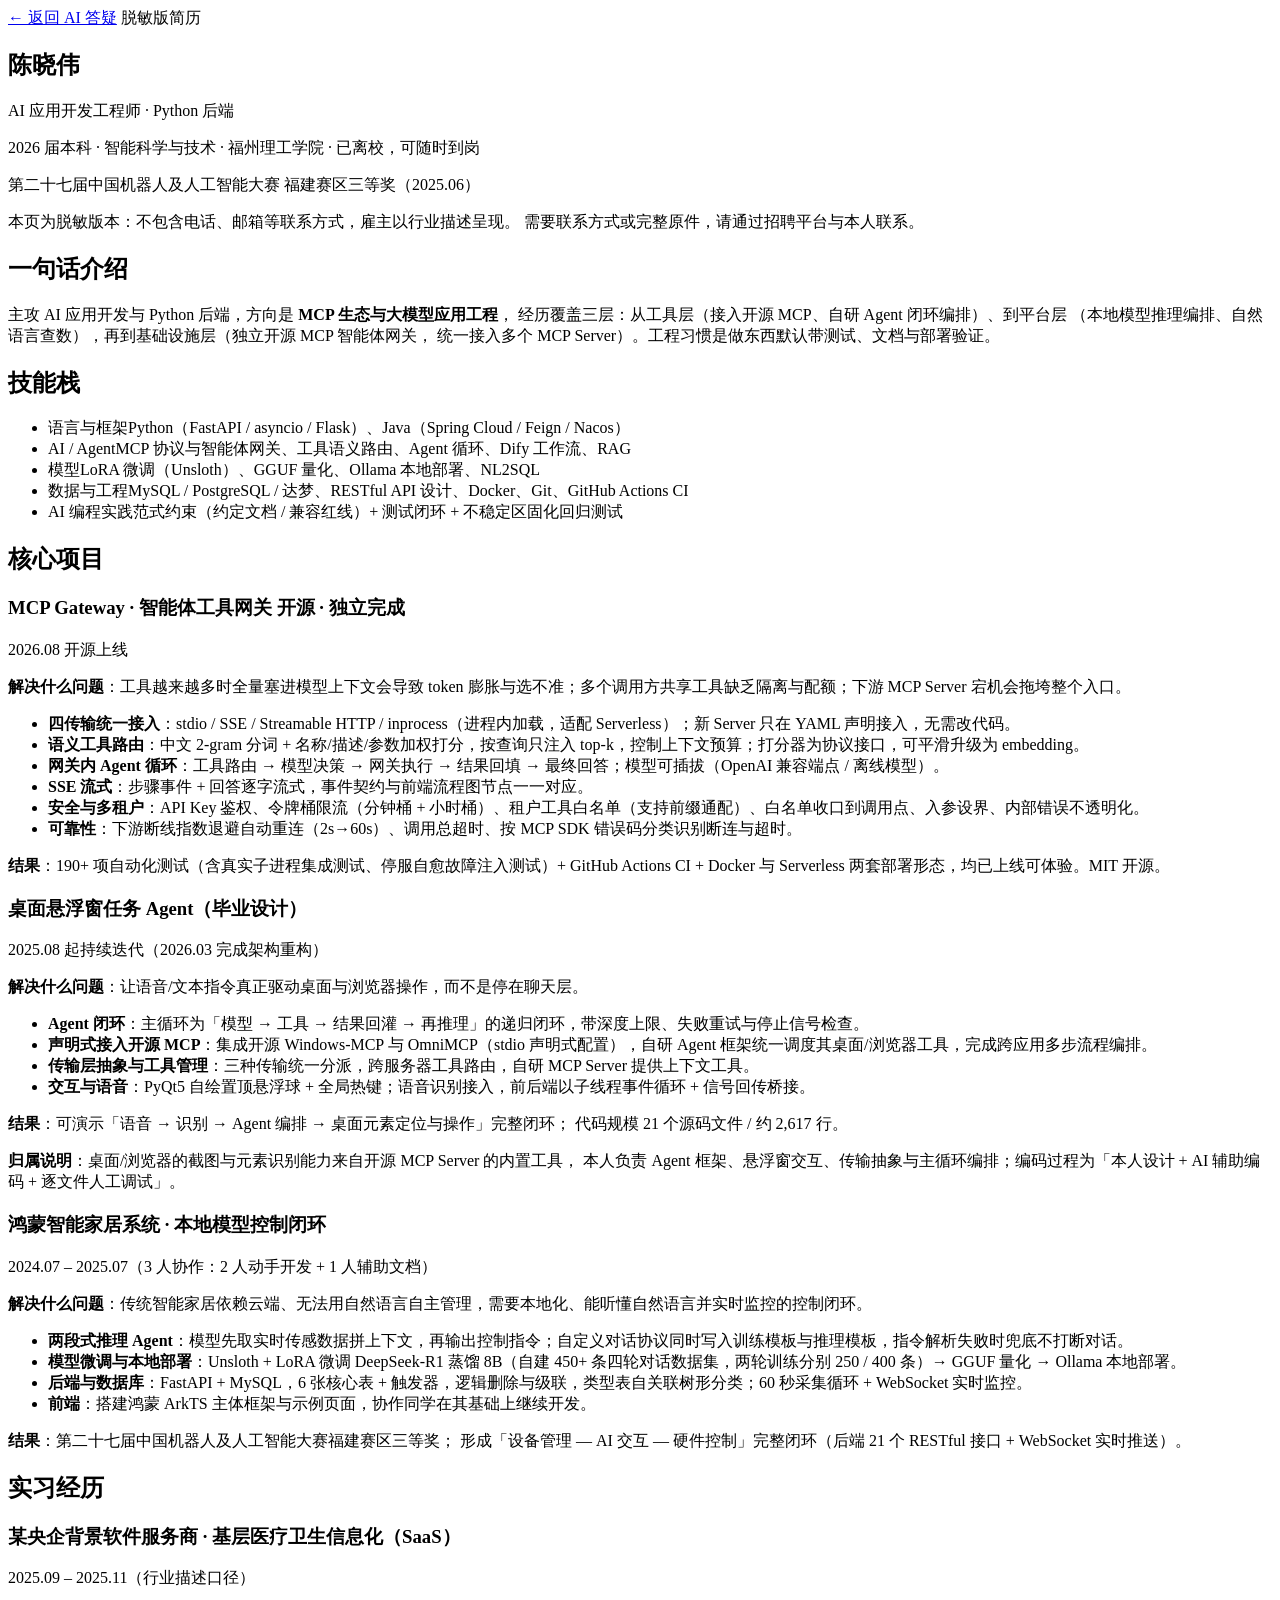
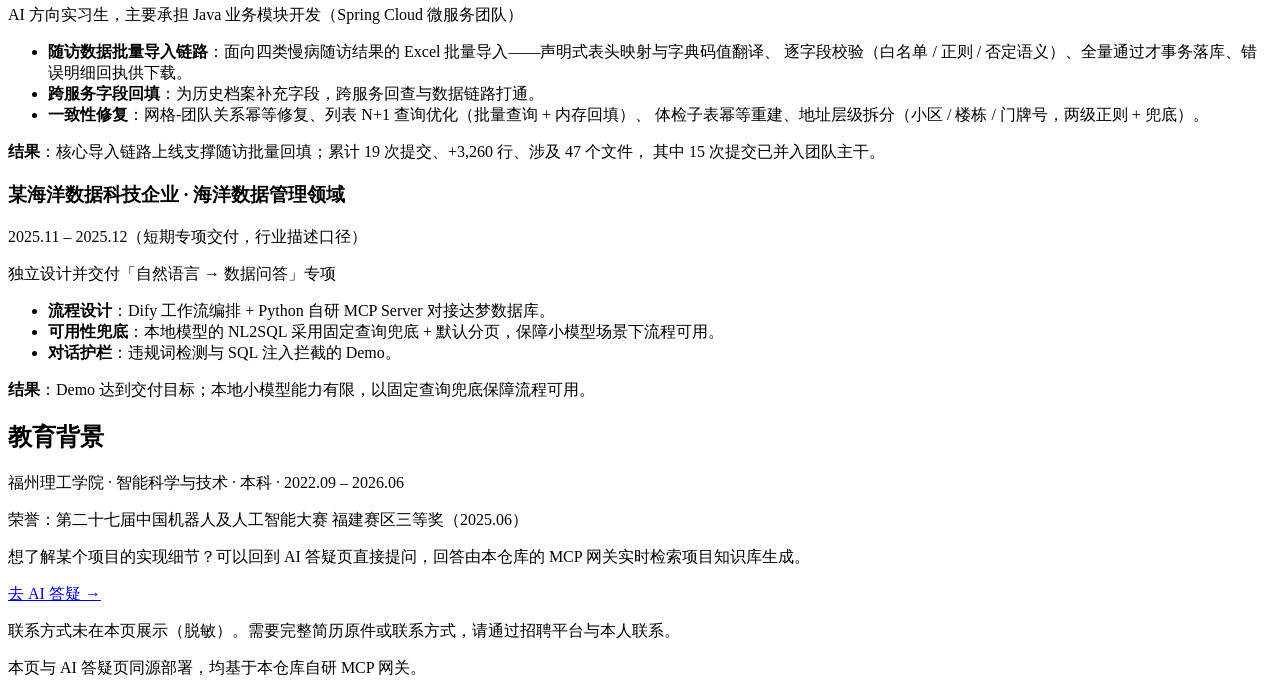
==== app/resume/index.html @ f70ac9f2 "feat(m1-m6): 简历知识库业务应用 + 线上真模型部署与成本护栏 M1 安全前置（评审报告必修项） - Agent 白名单收口进 registry.call_tool()、入参设界（ques" ====
<!DOCTYPE html>
<html lang="zh-CN">
<head>
  <meta charset="UTF-8" />
  <meta name="viewport" content="width=device-width, initial-scale=1.0, viewport-fit=cover" />
  <title>陈晓伟 · 简历（脱敏版）</title>
  <meta name="description" content="陈晓伟的简历（脱敏版）：AI 应用开发 / Python 后端方向，2026 届。" />
  <link rel="stylesheet" href="/resume/resume.css" />
</head>
<body>
  <header class="topbar">
    <a class="back" href="/chat">← 返回 AI 答疑</a>
    <span class="tag">脱敏版简历</span>
  </header>

  <main>
    <section class="hero">
      <h1>陈晓伟</h1>
      <p class="role">AI 应用开发工程师 · Python 后端</p>
      <p class="meta">
        2026 届本科 · 智能科学与技术 · 福州理工学院 · 已离校，可随时到岗
      </p>
      <p class="honor">第二十七届中国机器人及人工智能大赛 福建赛区三等奖（2025.06）</p>
      <p class="note">
        本页为脱敏版本：不包含电话、邮箱等联系方式，雇主以行业描述呈现。
        需要联系方式或完整原件，请通过招聘平台与本人联系。
      </p>
    </section>

    <section>
      <h2>一句话介绍</h2>
      <p>
        主攻 AI 应用开发与 Python 后端，方向是 <strong>MCP 生态与大模型应用工程</strong>，
        经历覆盖三层：从工具层（接入开源 MCP、自研 Agent 闭环编排）、到平台层
        （本地模型推理编排、自然语言查数），再到基础设施层（独立开源 MCP 智能体网关，
        统一接入多个 MCP Server）。工程习惯是做东西默认带测试、文档与部署验证。
      </p>
    </section>

    <section>
      <h2>技能栈</h2>
      <ul class="skills">
        <li><span class="k">语言与框架</span>Python（FastAPI / asyncio / Flask）、Java（Spring Cloud / Feign / Nacos）</li>
        <li><span class="k">AI / Agent</span>MCP 协议与智能体网关、工具语义路由、Agent 循环、Dify 工作流、RAG</li>
        <li><span class="k">模型</span>LoRA 微调（Unsloth）、GGUF 量化、Ollama 本地部署、NL2SQL</li>
        <li><span class="k">数据与工程</span>MySQL / PostgreSQL / 达梦、RESTful API 设计、Docker、Git、GitHub Actions CI</li>
        <li><span class="k">AI 编程实践</span>范式约束（约定文档 / 兼容红线）+ 测试闭环 + 不稳定区固化回归测试</li>
      </ul>
    </section>

    <section>
      <h2>核心项目</h2>

      <article class="project featured">
        <h3>MCP Gateway · 智能体工具网关 <span class="badge">开源 · 独立完成</span></h3>
        <p class="when">2026.08 开源上线</p>
        <p class="pain"><strong>解决什么问题</strong>：工具越来越多时全量塞进模型上下文会导致 token 膨胀与选不准；多个调用方共享工具缺乏隔离与配额；下游 MCP Server 宕机会拖垮整个入口。</p>
        <ul>
          <li><strong>四传输统一接入</strong>：stdio / SSE / Streamable HTTP / inprocess（进程内加载，适配 Serverless）；新 Server 只在 YAML 声明接入，无需改代码。</li>
          <li><strong>语义工具路由</strong>：中文 2-gram 分词 + 名称/描述/参数加权打分，按查询只注入 top-k，控制上下文预算；打分器为协议接口，可平滑升级为 embedding。</li>
          <li><strong>网关内 Agent 循环</strong>：工具路由 → 模型决策 → 网关执行 → 结果回填 → 最终回答；模型可插拔（OpenAI 兼容端点 / 离线模型）。</li>
          <li><strong>SSE 流式</strong>：步骤事件 + 回答逐字流式，事件契约与前端流程图节点一一对应。</li>
          <li><strong>安全与多租户</strong>：API Key 鉴权、令牌桶限流（分钟桶 + 小时桶）、租户工具白名单（支持前缀通配）、白名单收口到调用点、入参设界、内部错误不透明化。</li>
          <li><strong>可靠性</strong>：下游断线指数退避自动重连（2s→60s）、调用总超时、按 MCP SDK 错误码分类识别断连与超时。</li>
        </ul>
        <p class="result">
          <strong>结果</strong>：190+ 项自动化测试（含真实子进程集成测试、停服自愈故障注入测试）+
          GitHub Actions CI + Docker 与 Serverless 两套部署形态，均已上线可体验。MIT 开源。
        </p>
      </article>

      <article class="project">
        <h3>桌面悬浮窗任务 Agent（毕业设计）</h3>
        <p class="when">2025.08 起持续迭代（2026.03 完成架构重构）</p>
        <p class="pain"><strong>解决什么问题</strong>：让语音/文本指令真正驱动桌面与浏览器操作，而不是停在聊天层。</p>
        <ul>
          <li><strong>Agent 闭环</strong>：主循环为「模型 → 工具 → 结果回灌 → 再推理」的递归闭环，带深度上限、失败重试与停止信号检查。</li>
          <li><strong>声明式接入开源 MCP</strong>：集成开源 Windows-MCP 与 OmniMCP（stdio 声明式配置），自研 Agent 框架统一调度其桌面/浏览器工具，完成跨应用多步流程编排。</li>
          <li><strong>传输层抽象与工具管理</strong>：三种传输统一分派，跨服务器工具路由，自研 MCP Server 提供上下文工具。</li>
          <li><strong>交互与语音</strong>：PyQt5 自绘置顶悬浮球 + 全局热键；语音识别接入，前后端以子线程事件循环 + 信号回传桥接。</li>
        </ul>
        <p class="result">
          <strong>结果</strong>：可演示「语音 → 识别 → Agent 编排 → 桌面元素定位与操作」完整闭环；
          代码规模 21 个源码文件 / 约 2,617 行。
        </p>
        <p class="scope">
          <strong>归属说明</strong>：桌面/浏览器的截图与元素识别能力来自开源 MCP Server 的内置工具，
          本人负责 Agent 框架、悬浮窗交互、传输抽象与主循环编排；编码过程为「本人设计 + AI 辅助编码 + 逐文件人工调试」。
        </p>
      </article>

      <article class="project">
        <h3>鸿蒙智能家居系统 · 本地模型控制闭环</h3>
        <p class="when">2024.07 – 2025.07（3 人协作：2 人动手开发 + 1 人辅助文档）</p>
        <p class="pain"><strong>解决什么问题</strong>：传统智能家居依赖云端、无法用自然语言自主管理，需要本地化、能听懂自然语言并实时监控的控制闭环。</p>
        <ul>
          <li><strong>两段式推理 Agent</strong>：模型先取实时传感数据拼上下文，再输出控制指令；自定义对话协议同时写入训练模板与推理模板，指令解析失败时兜底不打断对话。</li>
          <li><strong>模型微调与本地部署</strong>：Unsloth + LoRA 微调 DeepSeek-R1 蒸馏 8B（自建 450+ 条四轮对话数据集，两轮训练分别 250 / 400 条）→ GGUF 量化 → Ollama 本地部署。</li>
          <li><strong>后端与数据库</strong>：FastAPI + MySQL，6 张核心表 + 触发器，逻辑删除与级联，类型表自关联树形分类；60 秒采集循环 + WebSocket 实时监控。</li>
          <li><strong>前端</strong>：搭建鸿蒙 ArkTS 主体框架与示例页面，协作同学在其基础上继续开发。</li>
        </ul>
        <p class="result">
          <strong>结果</strong>：第二十七届中国机器人及人工智能大赛福建赛区三等奖；
          形成「设备管理 — AI 交互 — 硬件控制」完整闭环（后端 21 个 RESTful 接口 + WebSocket 实时推送）。
        </p>
      </article>
    </section>

    <section>
      <h2>实习经历</h2>

      <article class="project">
        <h3>某央企背景软件服务商 · 基层医疗卫生信息化（SaaS）</h3>
        <p class="when">2025.09 – 2025.11（行业描述口径）</p>
        <p class="role-line">AI 方向实习生，主要承担 Java 业务模块开发（Spring Cloud 微服务团队）</p>
        <ul>
          <li><strong>随访数据批量导入链路</strong>：面向四类慢病随访结果的 Excel 批量导入——声明式表头映射与字典码值翻译、
            逐字段校验（白名单 / 正则 / 否定语义）、全量通过才事务落库、错误明细回执供下载。</li>
          <li><strong>跨服务字段回填</strong>：为历史档案补充字段，跨服务回查与数据链路打通。</li>
          <li><strong>一致性修复</strong>：网格-团队关系幂等修复、列表 N+1 查询优化（批量查询 + 内存回填）、
            体检子表幂等重建、地址层级拆分（小区 / 楼栋 / 门牌号，两级正则 + 兜底）。</li>
        </ul>
        <p class="result">
          <strong>结果</strong>：核心导入链路上线支撑随访批量回填；累计 19 次提交、+3,260 行、涉及 47 个文件，
          其中 15 次提交已并入团队主干。
        </p>
      </article>

      <article class="project">
        <h3>某海洋数据科技企业 · 海洋数据管理领域</h3>
        <p class="when">2025.11 – 2025.12（短期专项交付，行业描述口径）</p>
        <p class="role-line">独立设计并交付「自然语言 → 数据问答」专项</p>
        <ul>
          <li><strong>流程设计</strong>：Dify 工作流编排 + Python 自研 MCP Server 对接达梦数据库。</li>
          <li><strong>可用性兜底</strong>：本地模型的 NL2SQL 采用固定查询兜底 + 默认分页，保障小模型场景下流程可用。</li>
          <li><strong>对话护栏</strong>：违规词检测与 SQL 注入拦截的 Demo。</li>
        </ul>
        <p class="result"><strong>结果</strong>：Demo 达到交付目标；本地小模型能力有限，以固定查询兜底保障流程可用。</p>
      </article>
    </section>

    <section>
      <h2>教育背景</h2>
      <p>福州理工学院 · 智能科学与技术 · 本科 · 2022.09 – 2026.06</p>
      <p class="muted">荣誉：第二十七届中国机器人及人工智能大赛 福建赛区三等奖（2025.06）</p>
    </section>

    <section class="cta">
      <p>想了解某个项目的实现细节？可以回到 AI 答疑页直接提问，回答由本仓库的 MCP 网关实时检索项目知识库生成。</p>
      <a class="btn" href="/chat">去 AI 答疑 →</a>
    </section>

    <footer class="foot">
      <p>
        联系方式未在本页展示（脱敏）。需要完整简历原件或联系方式，请通过招聘平台与本人联系。
      </p>
      <p class="muted">本页与 AI 答疑页同源部署，均基于本仓库自研 MCP 网关。</p>
    </footer>
  </main>
</body>
</html>
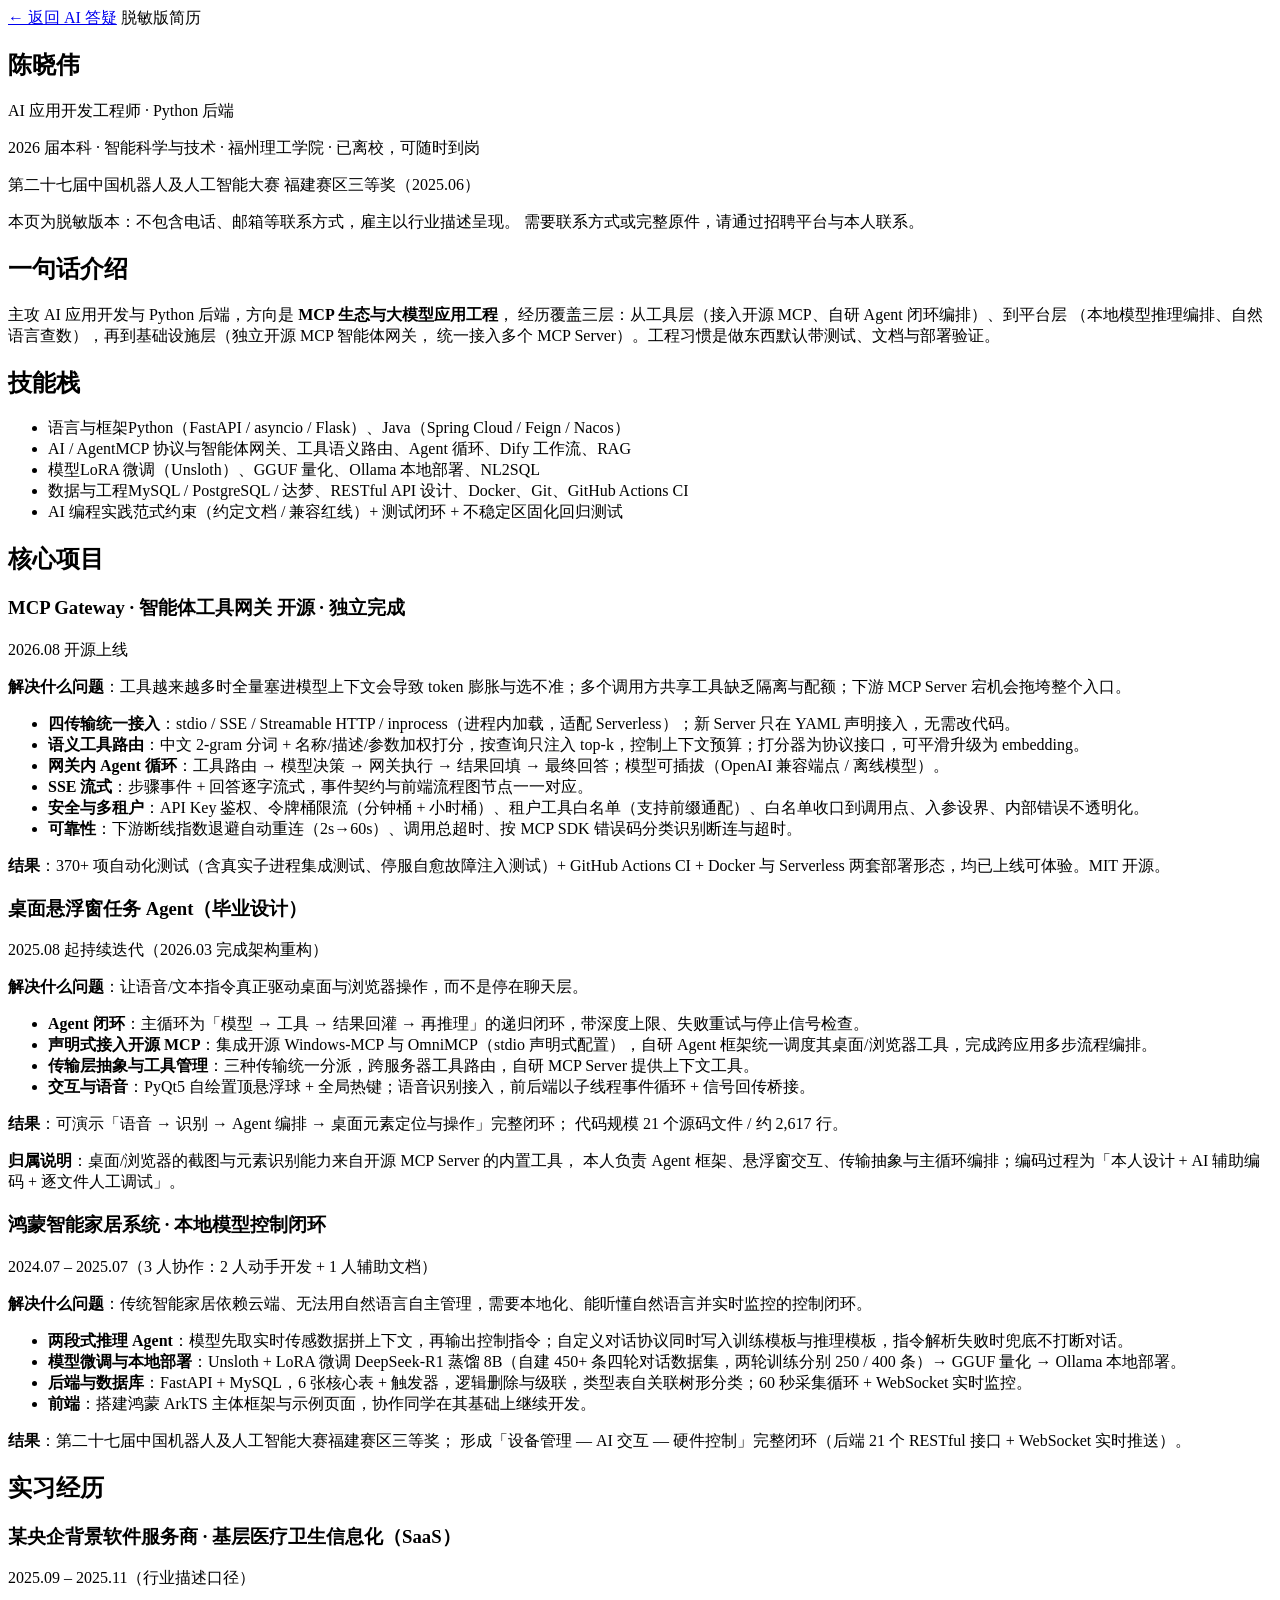
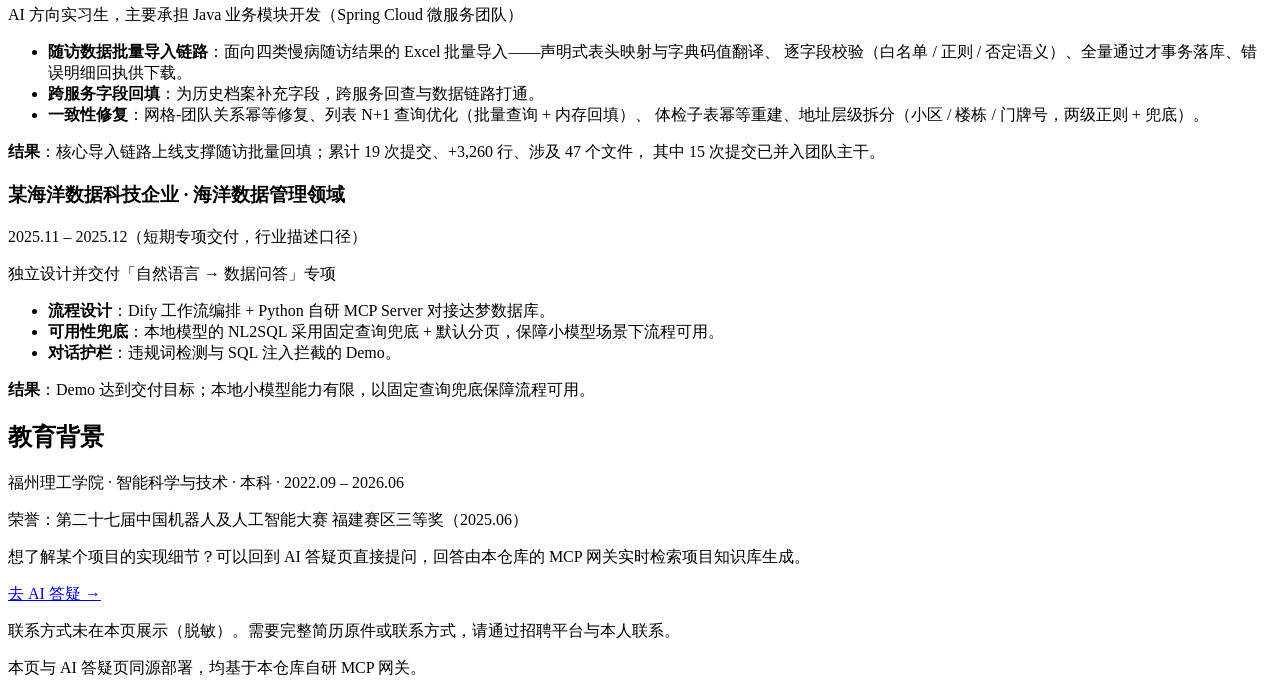
==== commit eb6b5b96: "test(m7): 评测集 65 问结构化进 CI + README 两层叙事与数字口径统一 - 新增 tests/fixtures/eval_questions.yaml：65 问全量结构化（A–H" ====
--- a/app/resume/index.html
+++ b/app/resume/index.html
@@ -64,7 +64,7 @@
           <li><strong>可靠性</strong>：下游断线指数退避自动重连（2s→60s）、调用总超时、按 MCP SDK 错误码分类识别断连与超时。</li>
         </ul>
         <p class="result">
-          <strong>结果</strong>：190+ 项自动化测试（含真实子进程集成测试、停服自愈故障注入测试）+
+          <strong>结果</strong>：370+ 项自动化测试（含真实子进程集成测试、停服自愈故障注入测试）+
           GitHub Actions CI + Docker 与 Serverless 两套部署形态，均已上线可体验。MIT 开源。
         </p>
       </article>
